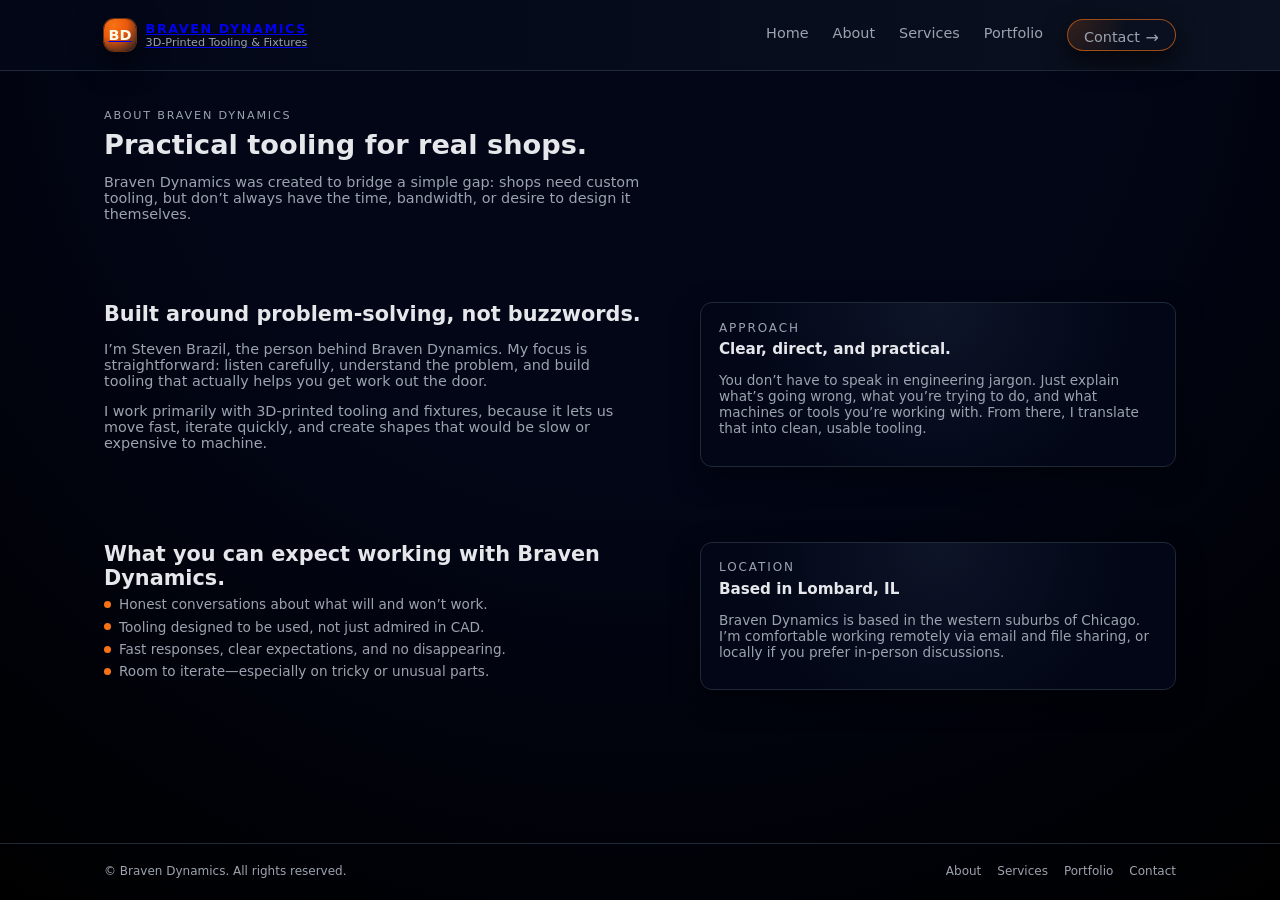
==== about.html @ 74464262 "Create about.html" ====
<!DOCTYPE html>
<html lang="en">
<head>
  <meta charset="UTF-8" />
  <title>About | Braven Dynamics</title>
  <meta name="viewport" content="width=device-width, initial-scale=1" />
  <link rel="stylesheet" href="style.css" />
</head>
<body>
<div class="site-wrapper">
  <header class="top-bar">
    <div class="container nav">
      <a href="index.html" class="brand">
        <div class="brand-mark">BD</div>
        <div class="brand-text">
          <span class="brand-name">BRAVEN DYNAMICS</span>
          <span class="brand-tagline">3D-Printed Tooling & Fixtures</span>
        </div>
      </a>

      <button class="nav-toggle" aria-label="Toggle navigation">☰</button>

      <nav class="nav-links">
        <a href="index.html">Home</a>
        <a href="about.html">About</a>
        <a href="services.html">Services</a>
        <a href="portfolio.html">Portfolio</a>
        <a href="contact.html" class="nav-cta">
          Contact
          <span>→</span>
        </a>
      </nav>
    </div>
  </header>

  <main>
    <section class="page-header">
      <div class="container">
        <div class="page-kicker">About Braven Dynamics</div>
        <h1 class="page-title">Practical tooling for real shops.</h1>
        <p class="page-description">
          Braven Dynamics was created to bridge a simple gap: shops need custom tooling, but don’t
          always have the time, bandwidth, or desire to design it themselves.
        </p>
      </div>
    </section>

    <section class="section">
      <div class="container two-column">
        <div>
          <h2 class="section-title">Built around problem-solving, not buzzwords.</h2>
          <p class="section-description">
            I’m Steven Brazil, the person behind Braven Dynamics. My focus is straightforward:
            listen carefully, understand the problem, and build tooling that actually helps you get
            work out the door.
          </p>
          <p class="section-description">
            I work primarily with 3D-printed tooling and fixtures, because it lets us move fast,
            iterate quickly, and create shapes that would be slow or expensive to machine.
          </p>
        </div>

        <div>
          <div class="card">
            <div class="card-label">Approach</div>
            <h3 class="card-title">Clear, direct, and practical.</h3>
            <p class="card-body">
              You don’t have to speak in engineering jargon. Just explain what’s going wrong, what
              you’re trying to do, and what machines or tools you’re working with. From there, I
              translate that into clean, usable tooling.
            </p>
          </div>
        </div>
      </div>
    </section>

    <section class="section">
      <div class="container two-column">
        <div>
          <h2 class="section-title">What you can expect working with Braven Dynamics.</h2>
          <ul class="list">
            <li>
              <div class="list-bullet"></div>
              <span>Honest conversations about what will and won’t work.</span>
            </li>
            <li>
              <div class="list-bullet"></div>
              <span>Tooling designed to be used, not just admired in CAD.</span>
            </li>
            <li>
              <div class="list-bullet"></div>
              <span>Fast responses, clear expectations, and no disappearing.</span>
            </li>
            <li>
              <div class="list-bullet"></div>
              <span>Room to iterate—especially on tricky or unusual parts.</span>
            </li>
          </ul>
        </div>

        <div>
          <div class="card">
            <div class="card-label">Location</div>
            <h3 class="card-title">Based in Lombard, IL</h3>
            <p class="card-body">
              Braven Dynamics is based in the western suburbs of Chicago. I’m comfortable working
              remotely via email and file sharing, or locally if you prefer in-person discussions.
            </p>
          </div>
        </div>
      </div>
    </section>
  </main>

  <footer class="footer">
    <div class="container footer-inner">
      <span>© Braven Dynamics. All rights reserved.</span>
      <div class="footer-links">
        <a href="about.html">About</a>
        <a href="services.html">Services</a>
        <a href="portfolio.html">Portfolio</a>
        <a href="contact.html">Contact</a>
      </div>
    </div>
  </footer>
</div>

<script src="script.js"></script>
</body>
</html>
---- style.css ----
:root {
  --bg-dark: #050816;
  --bg-darker: #020617;
  --bg-card: #0b1120;
  --text-main: #e5e7eb;
  --text-muted: #9ca3af;
  --accent: #f97316;
  --accent-soft: rgba(249, 115, 22, 0.12);
  --border-subtle: #1f2937;
  --radius-lg: 12px;
  --radius-md: 8px;
  --radius-full: 999px;
  --shadow-soft: 0 18px 45px rgba(0, 0, 0, 0.65);
  --shadow-subtle: 0 10px 30px rgba(0, 0, 0, 0.45);
  --max-width: 1120px;
  --nav-height: 70px;
}

*,
*::before,
*::after {
  box-sizing: border-box;
}

html, body {
  margin: 0;
  padding: 0;
  font-family: system-ui, -apple-system, BlinkMacSystemFont, "SF Pro Text",
    "Segoe UI", sans-serif;
  background: radial-gradient(circle at top, #020617 0, #020617 40%, #000 100%);
  color: var(--text-main);
  scroll-behavior: smooth;
}

body {
  min-height: 100vh;
}

/* Layout */

.site-wrapper {
  min-height: 100vh;
  display: flex;
  flex-direction: column;
}

main {
  flex: 1;
}

/* Container */

.container {
  width: 100%;
  max-width: var(--max-width);
  margin: 0 auto;
  padding: 0 1.5rem;
}

/* Top bar */

.top-bar {
  background: linear-gradient(to right, #020617, #0b1120);
  border-bottom: 1px solid var(--border-subtle);
  position: sticky;
  top: 0;
  z-index: 50;
  backdrop-filter: blur(14px);
  background-color: rgba(2, 6, 23, 0.92);
}

.nav {
  height: var(--nav-height);
  display: flex;
  align-items: center;
  justify-content: space-between;
}

.brand {
  display: flex;
  align-items: center;
  gap: 0.6rem;
}

.brand-mark {
  width: 32px;
  height: 32px;
  border-radius: 10px;
  background: radial-gradient(circle at 30% 20%, #f97316, #ea580c 40%, #111827 100%);
  box-shadow: 0 0 0 1px rgba(249, 115, 22, 0.4), 0 12px 30px rgba(0, 0, 0, 0.8);
  display: flex;
  align-items: center;
  justify-content: center;
  color: #fefce8;
  font-weight: 700;
  font-size: 0.9rem;
}

.brand-text {
  display: flex;
  flex-direction: column;
}

.brand-name {
  font-weight: 700;
  letter-spacing: 0.12em;
  font-size: 0.8rem;
  text-transform: uppercase;
}

.brand-tagline {
  font-size: 0.7rem;
  color: var(--text-muted);
}

/* Nav links */

.nav-links {
  display: flex;
  align-items: center;
  gap: 1.5rem;
}

.nav-links a {
  color: var(--text-muted);
  text-decoration: none;
  font-size: 0.9rem;
  position: relative;
  padding-bottom: 0.2rem;
  transition: color 0.18s ease;
}

.nav-links a::after {
  content: "";
  position: absolute;
  left: 0;
  bottom: 0;
  width: 0;
  height: 2px;
  background: linear-gradient(to right, #f97316, #fb923c);
  border-radius: 999px;
  transition: width 0.2s ease;
}

.nav-links a:hover {
  color: #f9fafb;
}

.nav-links a:hover::after {
  width: 100%;
}

.nav-cta {
  padding: 0.45rem 1rem;
  border-radius: var(--radius-full);
  border: 1px solid rgba(249, 115, 22, 0.6);
  background: radial-gradient(circle at top left, rgba(249, 115, 22, 0.18), transparent 55%);
  color: #fefce8;
  font-size: 0.85rem;
  text-decoration: none;
  display: inline-flex;
  align-items: center;
  gap: 0.35rem;
  box-shadow: 0 10px 25px rgba(0, 0, 0, 0.7);
}

.nav-cta span {
  font-size: 1rem;
}

/* Mobile nav */

.nav-toggle {
  display: none;
  background: none;
  border: none;
  color: var(--text-main);
  font-size: 1.4rem;
}

@media (max-width: 768px) {
  .nav-links {
    display: none;
  }

  .nav-toggle {
    display: block;
  }

  .nav-links.mobile-open {
    display: flex;
    flex-direction: column;
    position: absolute;
    top: var(--nav-height);
    right: 0;
    left: 0;
    padding: 1rem 1.5rem 1.25rem;
    background: radial-gradient(circle at top, #020617, #020617 40%, #000 100%);
    border-bottom: 1px solid var(--border-subtle);
  }

  .nav-links.mobile-open a {
    padding: 0.4rem 0;
  }

  .nav-links.mobile-open .nav-cta {
    margin-top: 0.4rem;
    justify-content: center;
  }
}

/* Hero */

.hero {
  padding: 3.5rem 0 3rem;
}

.hero-grid {
  display: grid;
  grid-template-columns: minmax(0, 1.4fr) minmax(0, 1.1fr);
  gap: 2.5rem;
  align-items: center;
}

.hero-kicker {
  display: inline-flex;
  align-items: center;
  gap: 0.5rem;
  padding: 0.18rem 0.6rem;
  border-radius: var(--radius-full);
  background: rgba(15, 23, 42, 0.9);
  border: 1px solid rgba(148, 163, 184, 0.4);
  color: var(--text-muted);
  font-size: 0.75rem;
  margin-bottom: 1.1rem;
}

.hero-kicker-dot {
  width: 7px;
  height: 7px;
  border-radius: 999px;
  background: radial-gradient(circle at center, #f97316, #ea580c);
  box-shadow: 0 0 0 4px rgba(249, 115, 22, 0.18);
}

.hero-title {
  font-size: clamp(2.2rem, 3vw + 1.4rem, 3.1rem);
  line-height: 1.05;
  letter-spacing: 0.03em;
  text-transform: uppercase;
  margin: 0 0 0.8rem;
}

.hero-title span {
  display: block;
}

.hero-title-accent {
  background: linear-gradient(to right, #f97316, #fb923c);
  -webkit-background-clip: text;
  color: transparent;
}

.hero-subtitle {
  font-size: 0.98rem;
  color: var(--text-muted);
  max-width: 32rem;
  line-height: 1.6;
  margin-bottom: 1.6rem;
}

.hero-actions {
  display: flex;
  flex-wrap: wrap;
  gap: 0.9rem;
  align-items: center;
  margin-bottom: 1.6rem;
}

.btn-primary {
  padding: 0.7rem 1.5rem;
  border-radius: var(--radius-full);
  border: none;
  background: linear-gradient(to right, #f97316, #ea580c);
  color: #0b1120;
  font-weight: 600;
  font-size: 0.95rem;
  text-decoration: none;
  display: inline-flex;
  align-items: center;
  gap: 0.4rem;
  box-shadow: 0 16px 40px rgba(0, 0, 0, 0.9);
  cursor: pointer;
}

.btn-primary span {
  font-size: 1.1rem;
}

.btn-secondary {
  padding: 0.7rem 1.2rem;
  border-radius: var(--radius-full);
  border: 1px solid rgba(148, 163, 184, 0.6);
  background: rgba(15, 23, 42, 0.9);
  color: var(--text-main);
  font-size: 0.9rem;
  text-decoration: none;
  display: inline-flex;
  align-items: center;
  gap: 0.4rem;
}

.hero-meta {
  display: flex;
  flex-wrap: wrap;
  gap: 1.5rem;
  font-size: 0.8rem;
  color: var(--text-muted);
}

.hero-meta-item {
  display: flex;
  flex-direction: column;
  gap: 0.15rem;
}

.hero-meta-label {
  text-transform: uppercase;
  letter-spacing: 0.12em;
  font-size: 0.7rem;
  color: #6b7280;
}

.hero-meta-value {
  color: #e5e7eb;
}

/* Hero visual */

.hero-visual {
  position: relative;
}

.hero-card {
  background: radial-gradient(circle at top left, rgba(249, 115, 22, 0.12), #020617 55%);
  border-radius: 18px;
  border: 1px solid rgba(31, 41, 55, 0.9);
  box-shadow: var(--shadow-soft);
  padding: 1.4rem 1.3rem;
  position: relative;
  overflow: hidden;
}

.hero-card-header {
  display: flex;
  justify-content: space-between;
  align-items: center;
  margin-bottom: 1rem;
}

.hero-card-title {
  font-size: 0.85rem;
  text-transform: uppercase;
  letter-spacing: 0.16em;
  color: #9ca3af;
}

.hero-card-pill {
  padding: 0.25rem 0.7rem;
  border-radius: var(--radius-full);
  background: rgba(15, 23, 42, 0.9);
  border: 1px solid rgba(148, 163, 184, 0.5);
  font-size: 0.7rem;
  color: #e5e7eb;
}

.hero-card-main {
  display: grid;
  grid-template-columns: minmax(0, 1.2fr) minmax(0, 1fr);
  gap: 1rem;
  align-items: center;
}

.hero-card-metric {
  font-size: 0.8rem;
  color: var(--text-muted);
}

.hero-card-metric strong {
  display: block;
  font-size: 1.4rem;
  color: #fefce8;
}

.hero-card-metric span {
  font-size: 0.75rem;
}

.hero-card-badge {
  padding: 0.4rem 0.7rem;
  border-radius: var(--radius-full);
  background: rgba(15, 23, 42, 0.9);
  border: 1px solid rgba(55, 65, 81, 0.9);
  font-size: 0.7rem;
  color: #e5e7eb;
  display: inline-flex;
  align-items: center;
  gap: 0.35rem;
}

.hero-card-badge-dot {
  width: 7px;
  height: 7px;
  border-radius: 999px;
  background: radial-gradient(circle at center, #22c55e, #16a34a);
}

.hero-card-footer {
  margin-top: 1.1rem;
  display: flex;
  justify-content: space-between;
  align-items: center;
  font-size: 0.75rem;
  color: var(--text-muted);
}

.hero-card-footer span strong {
  color: #e5e7eb;
}

.hero-orbit {
  position: absolute;
  inset: -40px;
  pointer-events: none;
  opacity: 0.7;
}

.hero-orbit-circle {
  position: absolute;
  border-radius: 999px;
  border: 1px dashed rgba(148, 163, 184, 0.35);
}

.hero-orbit-circle:nth-child(1) {
  width: 220px;
  height: 220px;
  top: 10%;
  right: -10%;
}

.hero-orbit-circle:nth-child(2) {
  width: 320px;
  height: 320px;
  bottom: -10%;
  left: 5%;
}

.hero-orbit-dot {
  width: 9px;
  height: 9px;
  border-radius: 999px;
  background: radial-gradient(circle at center, #f97316, #ea580c);
  position: absolute;
  top: 18%;
  right: 12%;
  box-shadow: 0 0 0 6px rgba(249, 115, 22, 0.18);
}

/* Sections */

.section {
  padding: 2.5rem 0 2.2rem;
}

.section-header {
  margin-bottom: 1.6rem;
}

.section-kicker {
  text-transform: uppercase;
  letter-spacing: 0.16em;
  font-size: 0.7rem;
  color: #9ca3af;
  margin-bottom: 0.4rem;
}

.section-title {
  font-size: 1.3rem;
  margin: 0;
}

.section-description {
  font-size: 0.9rem;
  color: var(--text-muted);
  max-width: 32rem;
}

/* Cards */

.card-grid {
  display: grid;
  grid-template-columns: repeat(3, minmax(0, 1fr));
  gap: 1.3rem;
}

.card {
  background: radial-gradient(circle at top, rgba(15, 23, 42, 0.9), #020617 70%);
  border-radius: var(--radius-lg);
  border: 1px solid var(--border-subtle);
  padding: 1.1rem 1.1rem 1rem;
  box-shadow: var(--shadow-subtle);
}

.card-label {
  font-size: 0.75rem;
  text-transform: uppercase;
  letter-spacing: 0.16em;
  color: #9ca3af;
  margin-bottom: 0.35rem;
}

.card-title {
  font-size: 0.95rem;
  margin: 0 0 0.4rem;
}

.card-body {
  font-size: 0.85rem;
  color: var(--text-muted);
}

/* Two-column section */

.two-column {
  display: grid;
  grid-template-columns: minmax(0, 1.2fr) minmax(0, 1fr);
  gap: 1.6rem;
}

.list {
  list-style: none;
  padding: 0;
  margin: 0.4rem 0 0;
}

.list li {
  display: flex;
  align-items: flex-start;
  gap: 0.5rem;
  font-size: 0.85rem;
  color: var(--text-muted);
  margin-bottom: 0.4rem;
}

.list-bullet {
  width: 7px;
  height: 7px;
  border-radius: 999px;
  background: var(--accent);
  margin-top: 0.3rem;
}

/* Portfolio */

.portfolio-grid {
  display: grid;
  grid-template-columns: repeat(3, minmax(0, 1fr));
  gap: 1.2rem;
}

.portfolio-card {
  background: radial-gradient(circle at top, rgba(15, 23, 42, 0.9), #020617 70%);
  border-radius: var(--radius-lg);
  border: 1px solid var(--border-subtle);
  overflow: hidden;
  box-shadow: var(--shadow-subtle);
}

.portfolio-thumb {
  background: linear-gradient(135deg, #020617, #111827);
  height: 140px;
  display: flex;
  align-items: center;
  justify-content: center;
  color: #4b5563;
  font-size: 0.8rem;
}

.portfolio-body {
  padding: 0.9rem 1rem 0.9rem;
}

.portfolio-title {
  font-size: 0.9rem;
  margin: 0 0 0.25rem;
}

.portfolio-meta {
  font-size: 0.75rem;
  color: var(--text-muted);
}

/* Forms */

.form-card {
  background: radial-gradient(circle at top, rgba(15, 23, 42, 0.9), #020617 70%);
  border-radius: var(--radius-lg);
  border: 1px solid var(--border-subtle);
  padding: 1.3rem 1.3rem 1.2rem;
  box-shadow: var(--shadow-subtle);
}

.form-row {
  display: flex;
  gap: 1rem;
  flex-wrap: wrap;
}

.form-group {
  flex: 1;
  min-width: 180px;
  display: flex;
  flex-direction: column;
  gap: 0.3rem;
  margin-bottom: 0.8rem;
}

label {
  font-size: 0.8rem;
  color: #e5e7eb;
}

input,
textarea {
  background: #020617;
  border-radius: var(--radius-md);
  border: 1px solid #1f2937;
  padding: 0.55rem 0.7rem;
  color: var(--text-main);
  font-size: 0.85rem;
  outline: none;
}

input:focus,
textarea:focus {
  border-color: rgba(249, 115, 22, 0.8);
  box-shadow: 0 0 0 1px rgba(249, 115, 22, 0.4);
}

textarea {
  min-height: 120px;
  resize: vertical;
}

.form-footer {
  display: flex;
  justify-content: space-between;
  align-items: center;
  gap: 0.8rem;
  margin-top: 0.6rem;
  font-size: 0.8rem;
  color: var(--text-muted);
}

/* Footer */

.footer {
  border-top: 1px solid var(--border-subtle);
  padding: 1.2rem 0 1.4rem;
  font-size: 0.75rem;
  color: var(--text-muted);
}

.footer-inner {
  display: flex;
  justify-content: space-between;
  align-items: center;
  gap: 0.8rem;
  flex-wrap: wrap;
}

.footer-links {
  display: flex;
  gap: 1rem;
}

.footer-links a {
  color: var(--text-muted);
  text-decoration: none;
}

/* Page header */

.page-header {
  padding: 2.4rem 0 1.6rem;
}

.page-kicker {
  text-transform: uppercase;
  letter-spacing: 0.16em;
  font-size: 0.7rem;
  color: #9ca3af;
  margin-bottom: 0.4rem;
}

.page-title {
  font-size: 1.7rem;
  margin: 0 0 0.4rem;
}

.page-description {
  font-size: 0.9rem;
  color: var(--text-muted);
  max-width: 34rem;
}

/* Responsive */

@media (max-width: 960px) {
  .hero-grid {
    grid-template-columns: minmax(0, 1fr);
  }

  .hero-visual {
    order: -1;
  }

  .card-grid,
  .portfolio-grid {
    grid-template-columns: repeat(2, minmax(0, 1fr));
  }

  .two-column {
    grid-template-columns: minmax(0, 1fr);
  }
}

@media (max-width: 640px) {
  .card-grid,
  .portfolio-grid {
    grid-template-columns: minmax(0, 1fr);
  }

  .hero {
    padding-top: 2.4rem;
  }
}
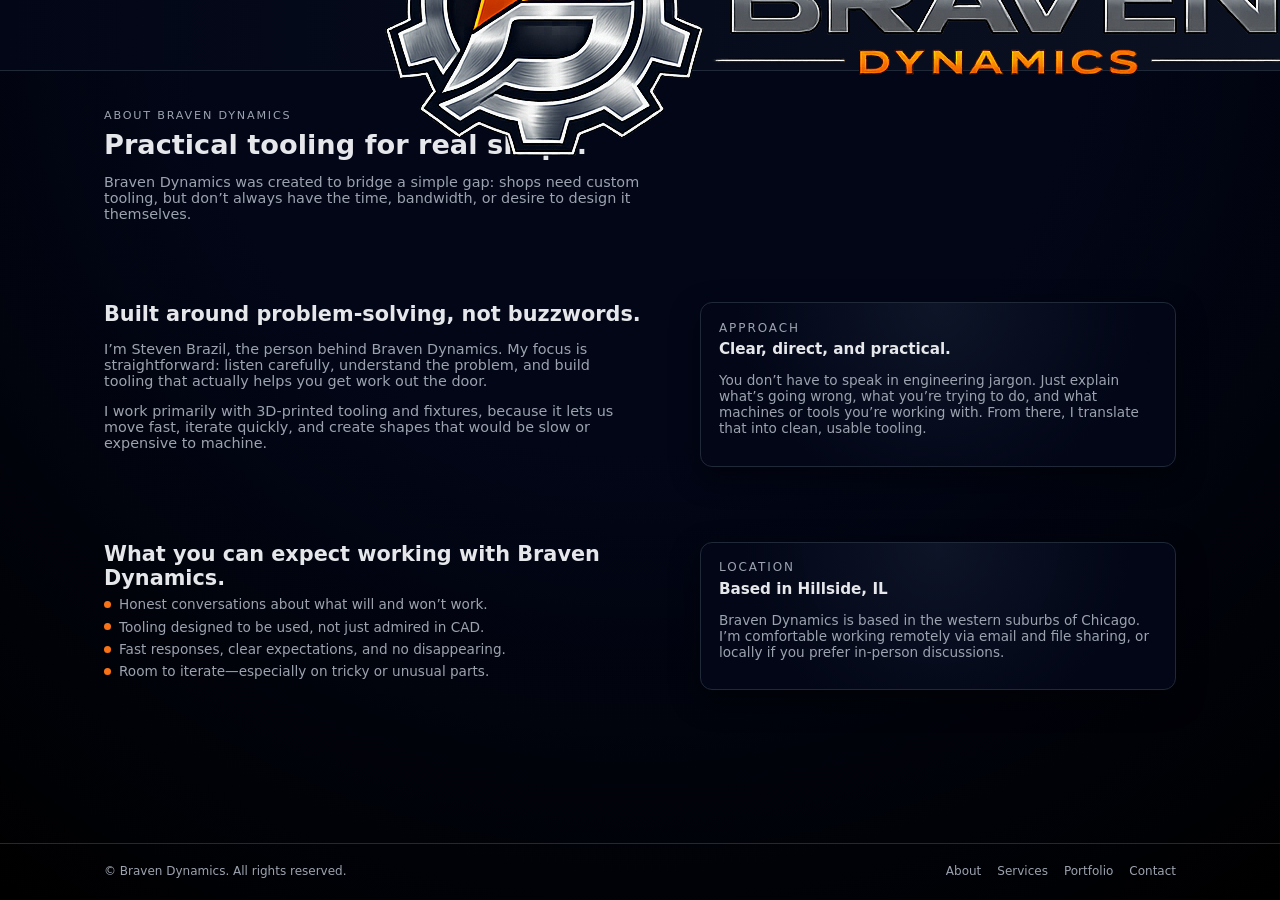
==== commit aeeca45e: "Update about.html" ====
--- a/about.html
+++ b/about.html
@@ -11,10 +11,8 @@
   <header class="top-bar">
     <div class="container nav">
       <a href="index.html" class="brand">
-        <div class="brand-mark">BD</div>
         <div class="brand-text">
-          <span class="brand-name">BRAVEN DYNAMICS</span>
-          <span class="brand-tagline">3D-Printed Tooling & Fixtures</span>
+          <img src="images/braven-dynamics-logo.png" alt="Braven Dynamics Logo" class="logo">
         </div>
       </a>
 
@@ -101,7 +99,7 @@
         <div>
           <div class="card">
             <div class="card-label">Location</div>
-            <h3 class="card-title">Based in Lombard, IL</h3>
+            <h3 class="card-title">Based in Hillside, IL</h3>
             <p class="card-body">
               Braven Dynamics is based in the western suburbs of Chicago. I’m comfortable working
               remotely via email and file sharing, or locally if you prefer in-person discussions.
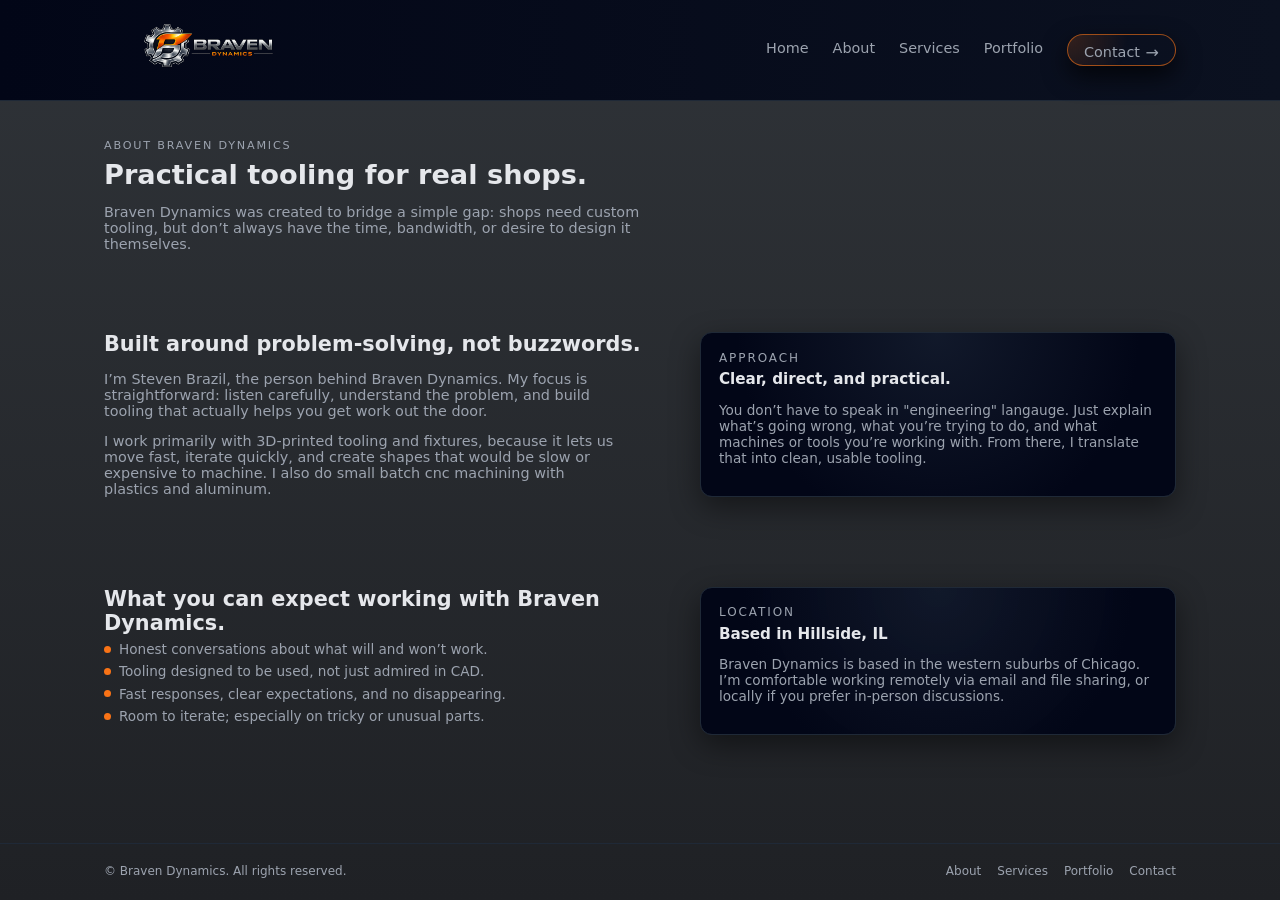
==== commit 725f8af0: "Fix wording and punctuation in about.html" ====
--- a/about.html
+++ b/about.html
@@ -54,7 +54,7 @@
           </p>
           <p class="section-description">
             I work primarily with 3D-printed tooling and fixtures, because it lets us move fast,
-            iterate quickly, and create shapes that would be slow or expensive to machine.
+            iterate quickly, and create shapes that would be slow or expensive to machine. I also do small batch cnc machining with plastics and aluminum.
           </p>
         </div>
 
@@ -63,7 +63,7 @@
             <div class="card-label">Approach</div>
             <h3 class="card-title">Clear, direct, and practical.</h3>
             <p class="card-body">
-              You don’t have to speak in engineering jargon. Just explain what’s going wrong, what
+              You don’t have to speak in "engineering" langauge. Just explain what’s going wrong, what
               you’re trying to do, and what machines or tools you’re working with. From there, I
               translate that into clean, usable tooling.
             </p>
@@ -91,7 +91,7 @@
             </li>
             <li>
               <div class="list-bullet"></div>
-              <span>Room to iterate—especially on tricky or unusual parts.</span>
+              <span>Room to iterate; especially on tricky or unusual parts.</span>
             </li>
           </ul>
         </div>
--- a/style.css
+++ b/style.css
@@ -23,14 +23,31 @@
 }
 
 html, body {
-  margin: 0;
-  padding: 0;
-  font-family: system-ui, -apple-system, BlinkMacSystemFont, "SF Pro Text",
-    "Segoe UI", sans-serif;
-  background: radial-gradient(circle at top, #020617 0, #020617 40%, #000 100%);
-  color: var(--text-main);
-  scroll-behavior: smooth;
-}
+    margin: 0;
+    padding: 0;
+    font-family: system-ui, -apple-system, BlinkMacSystemFont, "SF Pro Text", "Segoe UI", sans-serif;
+    background: linear-gradient(to bottom, #2f3338, #1f2125);
+    color: var(--text-main);
+    scroll-behavior: smooth;
+    overflow-x: hidden;
+}
+
+header {
+    display: flex;
+    align-items: center;
+    gap: 25px;
+    padding: 15px 30px; 
+    height: auto; 
+}
+
+.logo {
+    height: auto; 
+    width: 220px;
+    max-width: 100%;
+    flex-shrink: 0;
+    display: block;
+}
+
 
 body {
   min-height: 100vh;
@@ -178,15 +195,32 @@
   font-size: 1.4rem;
 }
 
+
 @media (max-width: 768px) {
-  .nav-links {
+
+   .nav-links {
     display: none;
+   }
+
+  .nav{
+    padding: 0 1.25rem;
   }
 
   .nav-toggle {
     display: block;
-  }
-
+    margin-right: 0.5rem;
+    padding: 0.4rem;
+    cursor: pointer;
+  }
+
+  .logo{
+    height: 180px;
+  }
+
+  header{
+    padding: 10px 1.25rem;
+  }
+  
   .nav-links.mobile-open {
     display: flex;
     flex-direction: column;
@@ -197,6 +231,7 @@
     padding: 1rem 1.5rem 1.25rem;
     background: radial-gradient(circle at top, #020617, #020617 40%, #000 100%);
     border-bottom: 1px solid var(--border-subtle);
+    z-index:100;
   }
 
   .nav-links.mobile-open a {
@@ -578,7 +613,7 @@
 
 .portfolio-thumb {
   background: linear-gradient(135deg, #020617, #111827);
-  height: 140px;
+  height: 180px;
   display: flex;
   align-items: center;
   justify-content: center;
@@ -586,13 +621,22 @@
   font-size: 0.8rem;
 }
 
+.portfolio-thumb img {
+  width: 100%;
+  height: 100%;
+  object-fit: cover;
+  display: block;
+  border-radius: var(--radius-lg) var(--radius-lg) 0 0;
+}
+
+
 .portfolio-body {
   padding: 0.9rem 1rem 0.9rem;
 }
 
 .portfolio-title {
   font-size: 0.9rem;
-  margin: 0 0 0.25rem;
+  margin: 0.25 0 0.25rem;
 }
 
 .portfolio-meta {
